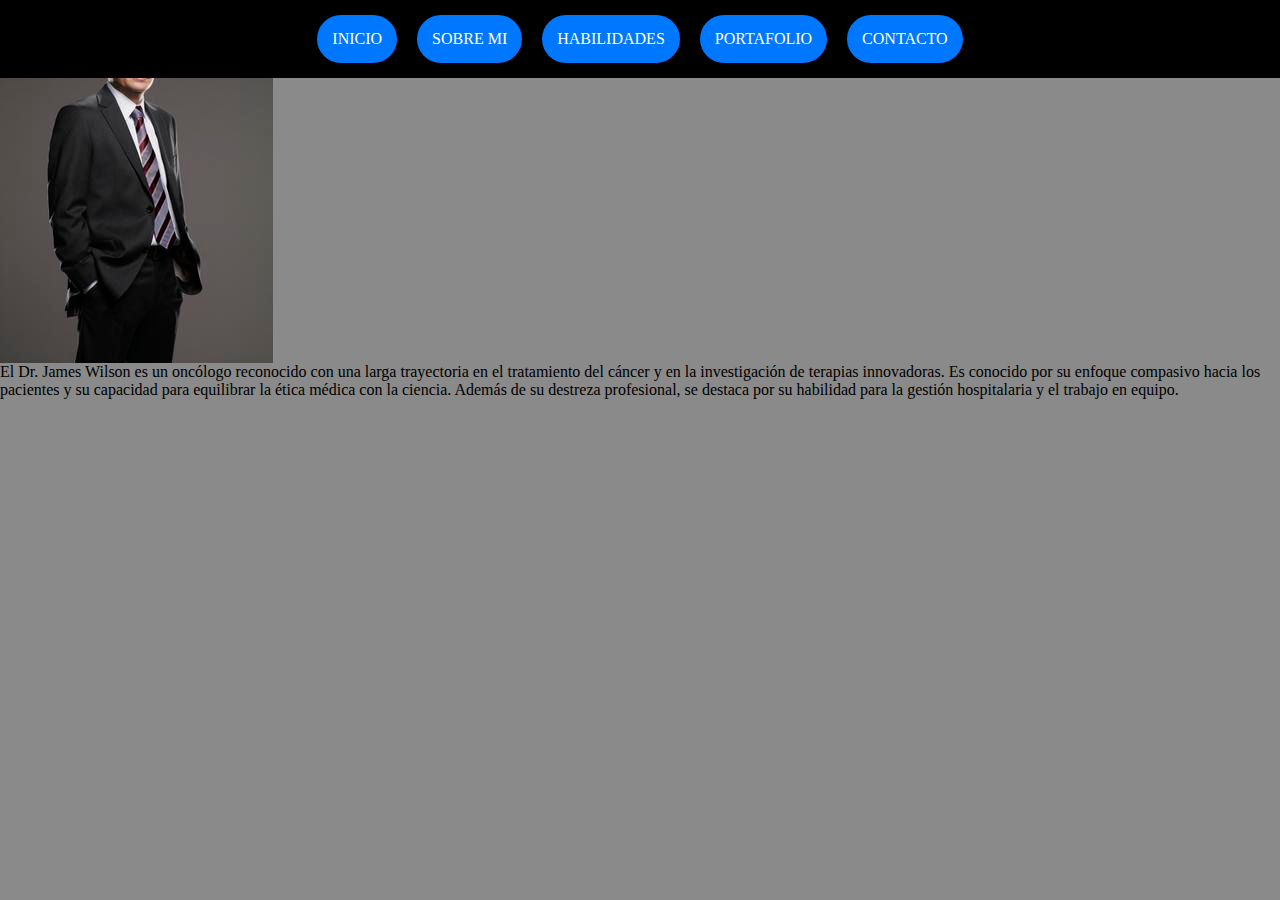
==== About me.html @ df3c3773 "Estilos de Start" ====
<html lang="en">
<head>
    <meta charset="UTF-8">
    <meta http-equiv="X-UA-Compatible" content="IE=edge">
    <meta name="Portafolios" content="width=device-width, initial-scale=1.0">
    <link rel="stylesheet" href="https://cdnjs.cloudflare.com/ajax/libs/font-awesome/4.7.0/css/font-awesome.css" integrity="sha512-5A8nwdMOWrSz20fDsjczgUidUBR8liPYU+WymTZP1lmY9G6Oc7HlZv156XqnsgNUzTyMefFTcsFH/tnJE/+xBg==" crossorigin="anonymous" referrerpolicy="no-referrer" />
    <title>Dr. James Wilson</title>
    <link rel="icon" href="img/Logo pagina.png" type="image/png">

    <link rel="stylesheet" href="css/Navigation menu.css">

</head>
<body>
    <!--SECCION NAVIGATION MENU-->
    <section class="contenedor-header">
        <header>
            <nav id="nav" class="resposive">
                <ul>
                    <li><a href="Index.html">Inicio</a></li>
                    <li><a href="About me.html">Sobre Mi</a></li>
                    <li><a href="Skills.html">Habilidades</a></li>
                    <li><a href="Portafolio.html">Portafolio</a></li>
                    <li><a href="Contact.html">Contacto</a></li>
                </ul>
            </nav>
        </header>
    </section>
   <!--SECCION ABOUT ME-->
   <section id="SobreMi" class="SobreMi">
    <article>
        <div class="contenido-seccion">
            <div class="imagen">
                <img src="img/James Wilson.jpg" alt="">
            </div>
            <div class="info">
                <p>El Dr. James Wilson es un oncólogo reconocido con una larga trayectoria en el tratamiento del cáncer 
                    y en la investigación de terapias innovadoras. Es conocido por su enfoque compasivo hacia los pacientes 
                    y su capacidad para equilibrar la ética médica con la ciencia. Además de su destreza profesional, se destaca
                    por su habilidad para la gestión hospitalaria y el trabajo en equipo.</p>
            </div>
        </div>
    </article>
</section>
</body>
</html>
---- css/Navigation menu.css ----
@import url('https://fonts.googleapis.com/css2?family=Atkinson+Hyperlegible:ital,wght@0,400;0,700;1,400;1,700&display=swap');
*{
    box-sizing: border-box;
    font-family: "Work Sans";
    margin: 0;
    padding: 0;
}
html{
    /*Me permite deslizar cuando hago clicks en los links del menu*/
    scroll-behavior: smooth;
    background-color: rgb(138, 138, 138);
}
/*NAVIGATION MENU*/
.contenedor-header{
    background-color: rgb(0, 0, 0);
    position: fixed;
    width: 100%;
    top: 0;
    left: 0;
    z-index: 99;
}
.contenedor-header header{
    max-width: 1100px;
    margin: auto;
    display: flex;
    justify-content: center;
    align-items: center;
    padding: 15px 20px 15px 20px;
}
.contenedor-header header ul{
    display: flex;
    list-style: none;
    padding: 0;
    margin: auto;
    width: 100%;
}
.contenedor-header header nav ul li{
    flex: 1;
    margin: 0 10px;
}
.contenedor-header header nav ul li a{
    display: flex;
    justify-content: center;
    align-items: center;
    color: rgb(255, 255, 255);
    padding: 15px;
    text-decoration: none;
    text-transform: uppercase;
    background-color: rgb(0, 119, 255);
    text-align: center;
    transition: background-color 0.3s, transform 0.3s;
    height: 100%;
    border-radius: 50px;
    white-space: nowrap;
}
.contenedor-header header nav ul li a:hover{
    background-color: rgb(38, 0, 255);
    transform: scale(1.05); /* Aumenta ligeramente el tamaño del cuadrado */
}
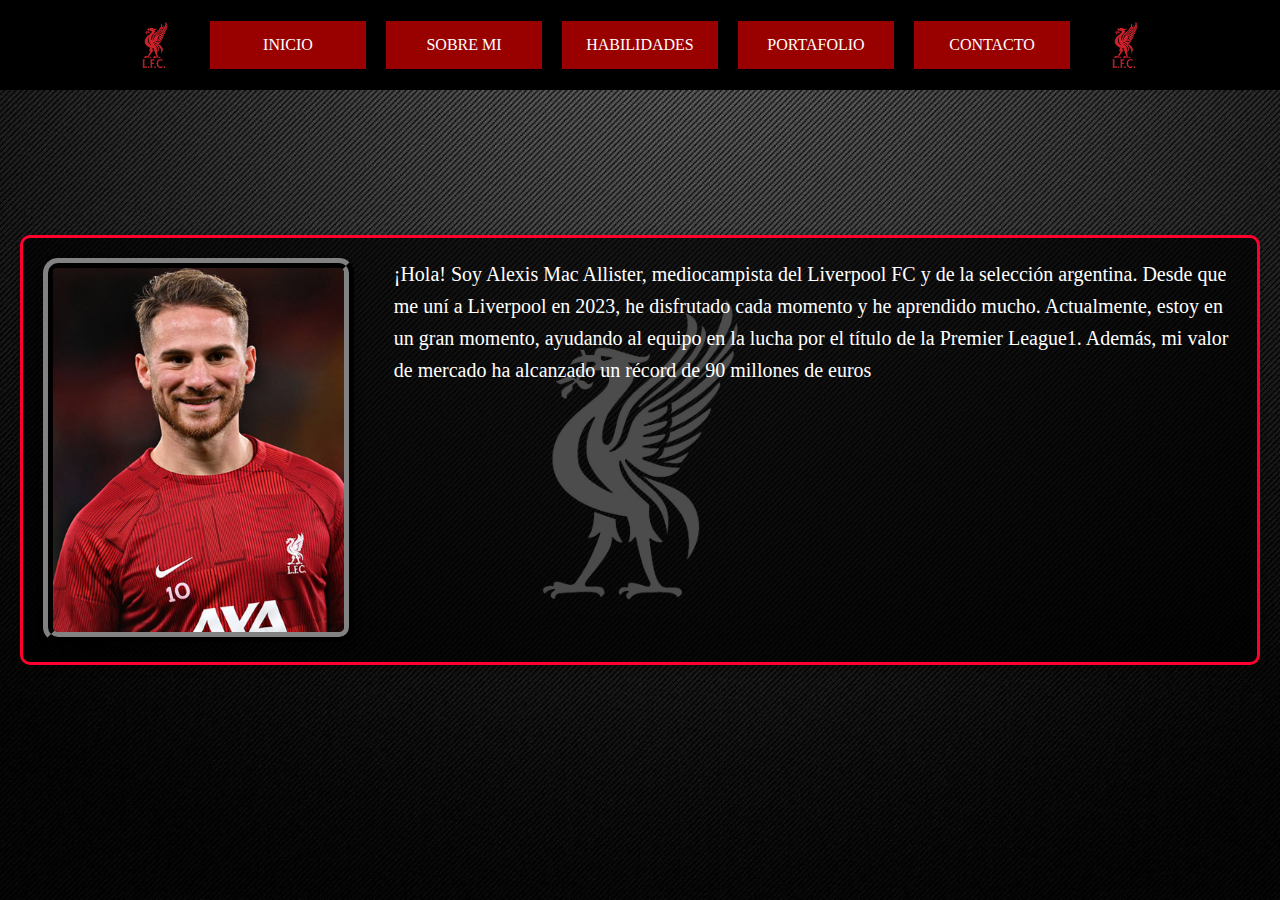
==== commit 09c45f9e: "Estilos Actualizados" ====
--- a/About me.html
+++ b/About me.html
@@ -8,12 +8,15 @@
     <link rel="icon" href="img/Logo pagina.png" type="image/png">
 
     <link rel="stylesheet" href="css/Navigation menu.css">
+    <link rel="stylesheet" href="css/About me.css">
+
 
 </head>
 <body>
-    <!--SECCION NAVIGATION MENU-->
-    <section class="contenedor-header">
+      <!--SECCION NAVIGATION MENU-->
+      <section class="contenedor-header">
         <header>
+            <img src="img/Logo-Liverpool.png" alt="Liverpool Logo" class="logo">
             <nav id="nav" class="resposive">
                 <ul>
                     <li><a href="Index.html">Inicio</a></li>
@@ -23,20 +26,21 @@
                     <li><a href="Contact.html">Contacto</a></li>
                 </ul>
             </nav>
+            <img src="img/Logo-Liverpool.png" alt="Liverpool Logo" class="logo">
         </header>
     </section>
    <!--SECCION ABOUT ME-->
    <section id="SobreMi" class="SobreMi">
     <article>
         <div class="contenido-seccion">
-            <div class="imagen">
-                <img src="img/James Wilson.jpg" alt="">
+            <div >
+                <img class="imagen" src="img/Alexis Mac Allister.jpg" alt="">
             </div>
             <div class="info">
-                <p>El Dr. James Wilson es un oncólogo reconocido con una larga trayectoria en el tratamiento del cáncer 
-                    y en la investigación de terapias innovadoras. Es conocido por su enfoque compasivo hacia los pacientes 
-                    y su capacidad para equilibrar la ética médica con la ciencia. Además de su destreza profesional, se destaca
-                    por su habilidad para la gestión hospitalaria y el trabajo en equipo.</p>
+                <p>¡Hola! Soy Alexis Mac Allister, mediocampista del Liverpool FC y de la selección argentina. 
+                    Desde que me uní a Liverpool en 2023, he disfrutado cada momento y he aprendido mucho. 
+                    Actualmente, estoy en un gran momento, ayudando al equipo en la lucha por el título de la Premier League1. 
+                    Además, mi valor de mercado ha alcanzado un récord de 90 millones de euros</p>
             </div>
         </div>
     </article>
--- a/css/Navigation menu.css
+++ b/css/Navigation menu.css
@@ -8,7 +8,6 @@
 html{
     /*Me permite deslizar cuando hago clicks en los links del menu*/
     scroll-behavior: smooth;
-    background-color: rgb(138, 138, 138);
 }
 /*NAVIGATION MENU*/
 .contenedor-header{
@@ -23,16 +22,25 @@
     max-width: 1100px;
     margin: auto;
     display: flex;
-    justify-content: center;
+    justify-content: space-between;
     align-items: center;
     padding: 15px 20px 15px 20px;
+}
+.contenedor-header header .logo{
+    width: 70px; /* Ajusta el tamaño del logo */
+    height: auto;
+}
+.contenedor-header header nav{
+    flex-grow: 1;
+    display: flex;
+    justify-content: center;
 }
 .contenedor-header header ul{
     display: flex;
     list-style: none;
     padding: 0;
     margin: auto;
-    width: 100%;
+    width: 150%;
 }
 .contenedor-header header nav ul li{
     flex: 1;
@@ -46,14 +54,17 @@
     padding: 15px;
     text-decoration: none;
     text-transform: uppercase;
-    background-color: rgb(0, 119, 255);
+    background-color: rgb(153, 0, 0);
     text-align: center;
     transition: background-color 0.3s, transform 0.3s;
     height: 100%;
-    border-radius: 50px;
     white-space: nowrap;
 }
 .contenedor-header header nav ul li a:hover{
-    background-color: rgb(38, 0, 255);
+    background-color: rgb(255, 0, 0);
     transform: scale(1.05); /* Aumenta ligeramente el tamaño del cuadrado */
 }
+.contenedor-header header .logo{
+    width: 90px; /* Ajusta el tamaño del logo */
+    height: auto;
+}--- a/css/About me.css
+++ b/css/About me.css
@@ -0,0 +1,41 @@
+/* Estilos para la sección "SobreMi" */
+.SobreMi {
+    height: 100vh;
+    background-image: url('../img/Fondo Liverpool.jpg'); /* Imagen de fondo relacionada con Liverpool */
+    background-size: cover; /* Ajusta la imagen para que ocupe toda la pantalla */
+    background-repeat: no-repeat; /* Evita que la imagen se repita */
+    background-position: center; /* Centra la imagen */
+    display: flex; 
+    align-items: center; 
+    justify-content: center; 
+    font-family: 'Arial', sans-serif; 
+    padding: 20px;
+}
+.contenido-seccion {
+    display: flex;
+    width: 100%; 
+    background-color: rgba(0, 0, 0, 0.7); 
+    border-radius: 10px; 
+    box-shadow: 0 4px 8px rgba(0, 0, 0, 0.3); /* Sombra para darle profundidad */
+    margin: 20px 0; 
+    padding: 20px; 
+    border: 3px solid #ff002f; 
+}
+.contenido-seccion .imagen {
+    width: 100%; /* Ajusta el tamaño de la imagen */
+    height: auto;
+    border: 10px ridge rgb(46, 46, 46); 
+    border-radius: 15px;
+    box-shadow: 0 4px 8px rgba(0, 0, 0, 0.2); /* Sombra para darle profundidad */
+    margin-right: 20px; /* Espacio entre la imagen y la información */
+}
+.contenido-seccion .info {
+    color: #ffffff;
+    width: 100%; /* Ajusta el tamaño de la sección de información */
+    height: auto;
+    text-align: left;
+    font-size: 20px;
+    line-height: 1.6; /* Espacio entre líneas */
+    font-family: 'Arial', sans-serif; /* Fuente sencilla y legible */
+    margin-left: 40px;
+}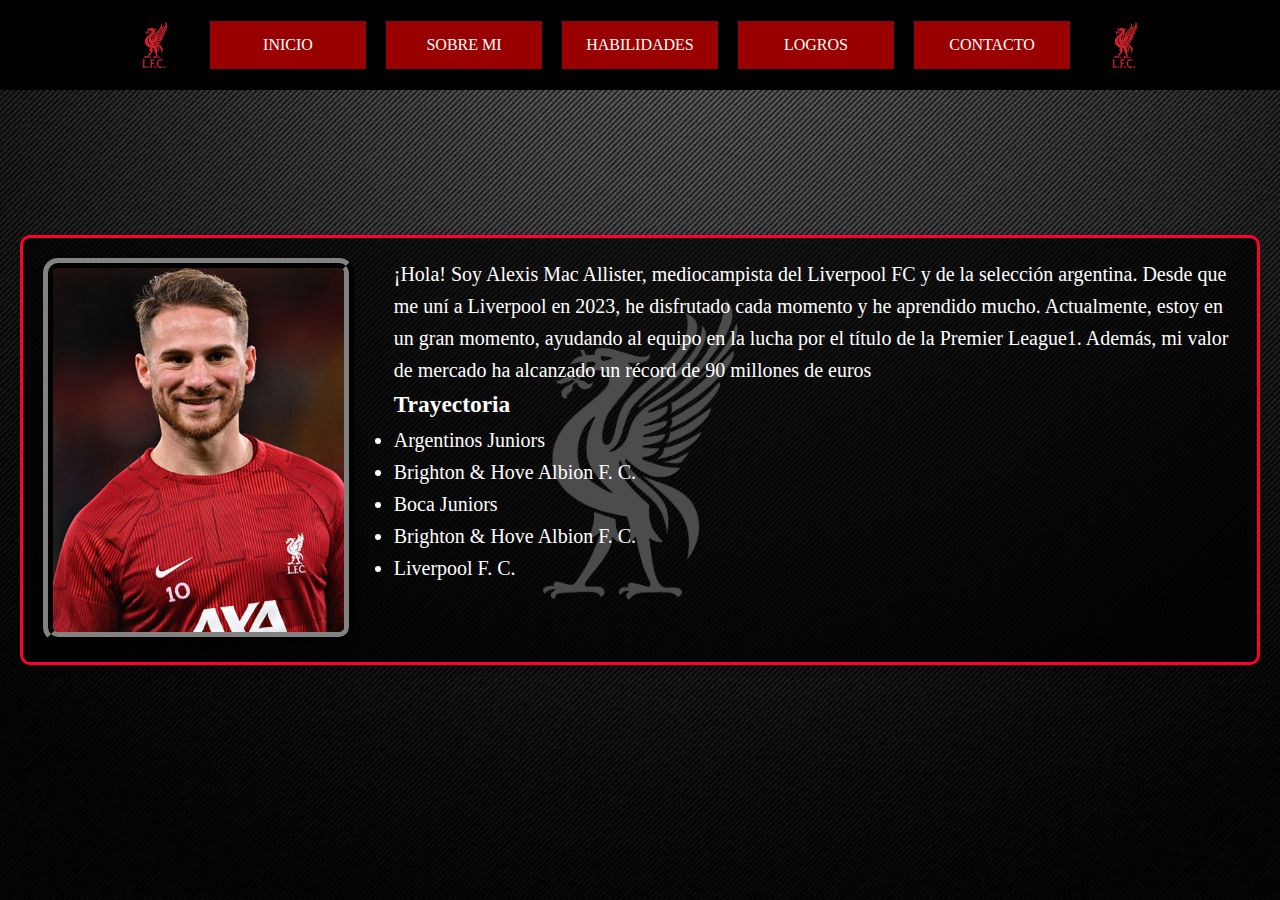
==== commit a0500ffd: "Estilos Actualizados" ====
--- a/About me.html
+++ b/About me.html
@@ -4,7 +4,7 @@
     <meta http-equiv="X-UA-Compatible" content="IE=edge">
     <meta name="Portafolios" content="width=device-width, initial-scale=1.0">
     <link rel="stylesheet" href="https://cdnjs.cloudflare.com/ajax/libs/font-awesome/4.7.0/css/font-awesome.css" integrity="sha512-5A8nwdMOWrSz20fDsjczgUidUBR8liPYU+WymTZP1lmY9G6Oc7HlZv156XqnsgNUzTyMefFTcsFH/tnJE/+xBg==" crossorigin="anonymous" referrerpolicy="no-referrer" />
-    <title>Dr. James Wilson</title>
+    <title>Alexis Mac Allister</title>
     <link rel="icon" href="img/Logo pagina.png" type="image/png">
 
     <link rel="stylesheet" href="css/Navigation menu.css">
@@ -22,7 +22,7 @@
                     <li><a href="Index.html">Inicio</a></li>
                     <li><a href="About me.html">Sobre Mi</a></li>
                     <li><a href="Skills.html">Habilidades</a></li>
-                    <li><a href="Portafolio.html">Portafolio</a></li>
+                    <li><a href="Logros.html">Logros</a></li>
                     <li><a href="Contact.html">Contacto</a></li>
                 </ul>
             </nav>
@@ -41,6 +41,14 @@
                     Desde que me uní a Liverpool en 2023, he disfrutado cada momento y he aprendido mucho. 
                     Actualmente, estoy en un gran momento, ayudando al equipo en la lucha por el título de la Premier League1. 
                     Además, mi valor de mercado ha alcanzado un récord de 90 millones de euros</p>
+                <h3>Trayectoria</h3>
+                <ul class="Trayectoria">
+                    <li>Argentinos Juniors</li>
+                    <li>Brighton & Hove Albion F. C.</li>
+                    <li>Boca Juniors</li>
+                    <li>Brighton & Hove Albion F. C.</li>
+                    <li>Liverpool F. C.</li>
+                </ul>
             </div>
         </div>
     </article>
--- a/css/About me.css
+++ b/css/About me.css
@@ -13,13 +13,20 @@
 }
 .contenido-seccion {
     display: flex;
-    width: 100%; 
-    background-color: rgba(0, 0, 0, 0.7); 
-    border-radius: 10px; 
-    box-shadow: 0 4px 8px rgba(0, 0, 0, 0.3); /* Sombra para darle profundidad */
-    margin: 20px 0; 
-    padding: 20px; 
-    border: 3px solid #ff002f; 
+    width: 100%;
+    background-color: rgba(0, 0, 0, 0.7);
+    border-radius: 10px;
+    box-shadow: 0 4px 8px rgba(0, 0, 0, 0.3);
+    margin: 20px 0;
+    padding: 20px;
+    border: 3px solid #ff002f;
+    transition: transform 0.3s ease;
+}
+.contenido-seccion:hover {
+    transform: scale(1.03);
+}
+.contenido-seccion:hover {
+    box-shadow: 0 8px 16px rgba(255, 0, 47, 0.5);
 }
 .contenido-seccion .imagen {
     width: 100%; /* Ajusta el tamaño de la imagen */
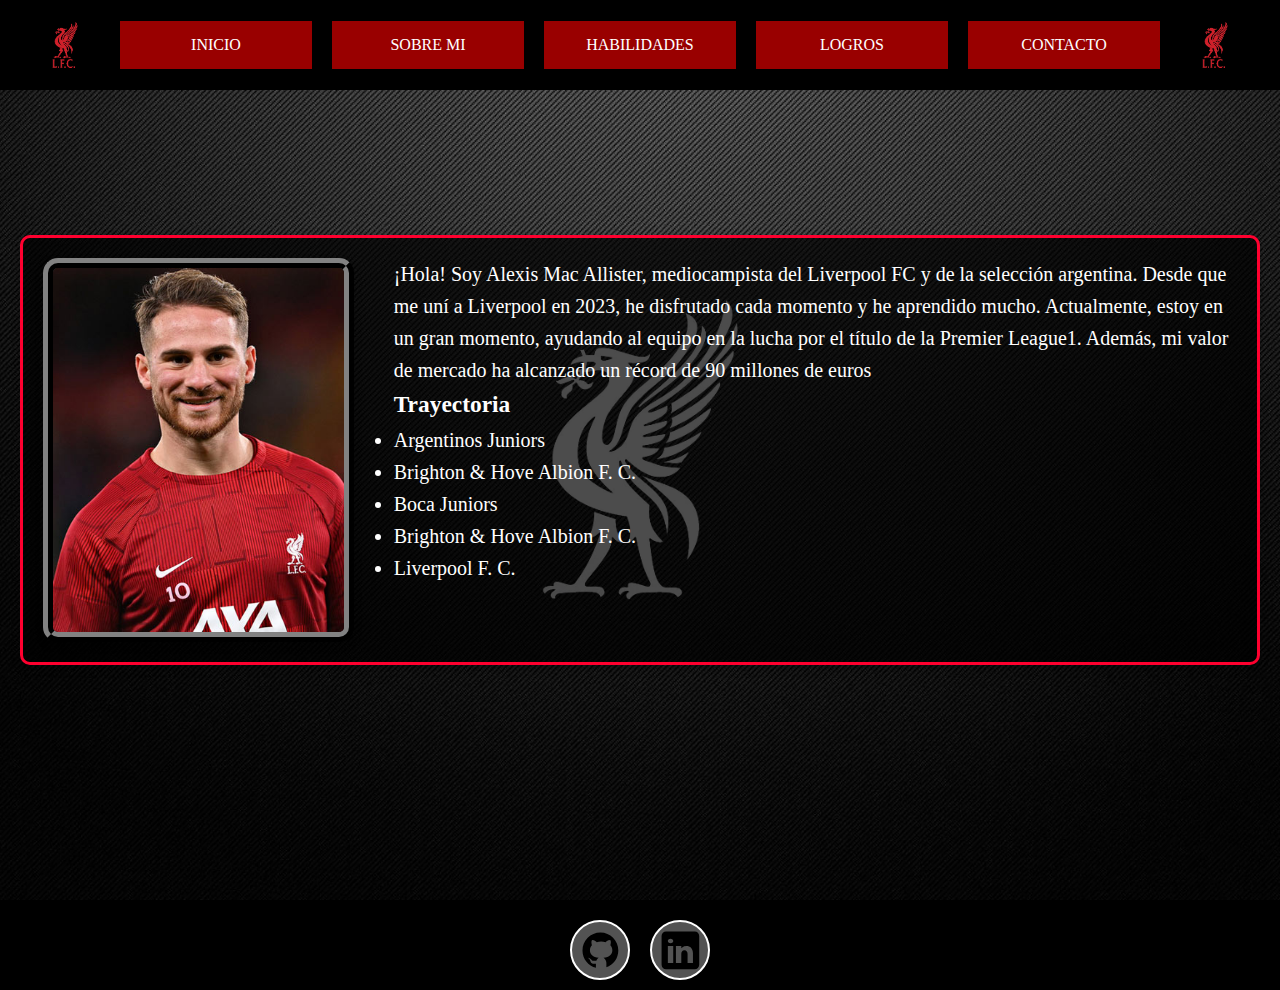
==== commit c5be6321: "Pagina Terminada" ====
--- a/About me.html
+++ b/About me.html
@@ -9,12 +9,13 @@
 
     <link rel="stylesheet" href="css/Navigation menu.css">
     <link rel="stylesheet" href="css/About me.css">
+    <link rel="stylesheet" href="css/footer.css">
 
 
 </head>
 <body>
-      <!--SECCION NAVIGATION MENU-->
-      <section class="contenedor-header">
+    <!--SECCION NAVIGATION MENU-->
+    <section class="contenedor-header">
         <header>
             <img src="img/Logo-Liverpool.png" alt="Liverpool Logo" class="logo">
             <nav id="nav" class="resposive">
@@ -29,8 +30,8 @@
             <img src="img/Logo-Liverpool.png" alt="Liverpool Logo" class="logo">
         </header>
     </section>
-   <!--SECCION ABOUT ME-->
-   <section id="SobreMi" class="SobreMi">
+    <!--SECCION ABOUT ME-->
+    <section id="SobreMi" class="SobreMi">
     <article>
         <div class="contenido-seccion">
             <div >
@@ -52,6 +53,19 @@
             </div>
         </div>
     </article>
-</section>
+    </section>
+    <!--FOOTER-->
+    <footer>
+    <article class="redes">
+       <a target="_blank" href="https://github.com/"><svg xmlns="http://www.w3.org/2000/svg" x="0px" y="0px" width="100" height="100" viewBox="0 0 30 30">
+        <path d="M15,3C8.373,3,3,8.373,3,15c0,5.623,3.872,10.328,9.092,11.63C12.036,26.468,12,26.28,12,26.047v-2.051 c-0.487,0-1.303,0-1.508,0c-0.821,0-1.551-0.353-1.905-1.009c-0.393-0.729-0.461-1.844-1.435-2.526 c-0.289-0.227-0.069-0.486,0.264-0.451c0.615,0.174,1.125,0.596,1.605,1.222c0.478,0.627,0.703,0.769,1.596,0.769 c0.433,0,1.081-0.025,1.691-0.121c0.328-0.833,0.895-1.6,1.588-1.962c-3.996-0.411-5.903-2.399-5.903-5.098 c0-1.162,0.495-2.286,1.336-3.233C9.053,10.647,8.706,8.73,9.435,8c1.798,0,2.885,1.166,3.146,1.481C13.477,9.174,14.461,9,15.495,9 c1.036,0,2.024,0.174,2.922,0.483C18.675,9.17,19.763,8,21.565,8c0.732,0.731,0.381,2.656,0.102,3.594 c0.836,0.945,1.328,2.066,1.328,3.226c0,2.697-1.904,4.684-5.894,5.097C18.199,20.49,19,22.1,19,23.313v2.734 c0,0.104-0.023,0.179-0.035,0.268C23.641,24.676,27,20.236,27,15C27,8.373,21.627,3,15,3z"></path>
+    </svg></a>
+        <a target="_blank" href="https://ar.linkedin.com/">
+            <svg xmlns="http://www.w3.org/2000/svg" x="0px" y="0px" width="100" height="100" viewBox="0 0 50 50">
+                <path d="M41,4H9C6.24,4,4,6.24,4,9v32c0,2.76,2.24,5,5,5h32c2.76,0,5-2.24,5-5V9C46,6.24,43.76,4,41,4z M17,20v19h-6V20H17z M11,14.47c0-1.4,1.2-2.47,3-2.47s2.93,1.07,3,2.47c0,1.4-1.12,2.53-3,2.53C12.2,17,11,15.87,11,14.47z M39,39h-6c0,0,0-9.26,0-10 c0-2-1-4-3.5-4.04h-0.08C27,24.96,26,27.02,26,29c0,0.91,0,10,0,10h-6V20h6v2.56c0,0,1.93-2.56,5.81-2.56 c3.97,0,7.19,2.73,7.19,8.26V39z"></path>
+            </svg>
+        </a>    
+    </article>
+</footer>
 </body>
 </html>--- a/css/Navigation menu.css
+++ b/css/Navigation menu.css
@@ -1,4 +1,3 @@
-@import url('https://fonts.googleapis.com/css2?family=Atkinson+Hyperlegible:ital,wght@0,400;0,700;1,400;1,700&display=swap');
 *{
     box-sizing: border-box;
     font-family: "Work Sans";
@@ -19,12 +18,11 @@
     z-index: 99;
 }
 .contenedor-header header{
-    max-width: 1100px;
     margin: auto;
     display: flex;
     justify-content: space-between;
     align-items: center;
-    padding: 15px 20px 15px 20px;
+    padding: 15px 20px;
 }
 .contenedor-header header .logo{
     width: 70px; /* Ajusta el tamaño del logo */
@@ -37,10 +35,9 @@
 }
 .contenedor-header header ul{
     display: flex;
-    list-style: none;
     padding: 0;
     margin: auto;
-    width: 150%;
+    width: 100%;
 }
 .contenedor-header header nav ul li{
     flex: 1;
@@ -67,4 +64,5 @@
 .contenedor-header header .logo{
     width: 90px; /* Ajusta el tamaño del logo */
     height: auto;
-}+}
+
--- a/css/About me.css
+++ b/css/About me.css
@@ -45,4 +45,4 @@
     line-height: 1.6; /* Espacio entre líneas */
     font-family: 'Arial', sans-serif; /* Fuente sencilla y legible */
     margin-left: 40px;
-}+}
--- a/css/footer.css
+++ b/css/footer.css
@@ -0,0 +1,42 @@
+/*FOOTER*/
+footer {
+    background-color: rgb(0,0,0);
+    color: #fff;
+    padding: 20px 0 10px 0;
+    text-align: center;
+    width: 100%;
+}
+
+footer .redes {
+    display: flex;
+    justify-content: center;
+    gap: 20px;
+}
+
+footer .redes a {
+    color: #fff;
+    display: flex;
+    justify-content: center;
+    align-items: center;
+    text-decoration: none;
+    background-color: #535353;
+    border: 2px solid #fff;
+    border-radius: 50%;
+    width: 60px;
+    height: 60px;
+    transition: transform 0.3s ease, background-color 0.3s ease, box-shadow 0.3s ease;
+}
+
+footer .redes a:hover {
+    transform: scale(1.1);
+    background-color: rgb(253, 0, 0);
+    color: #000;
+    border-color: rgb(255, 0, 0);
+    box-shadow: 0 0 10px rgb(255, 0, 0); /* Añade una sombra brillante */
+}
+
+footer .redes a svg {
+    display: block;
+    width: 80%; /* Ocupa el 80% del círculo */
+    height: 80%; /* Ocupa el 80% del círculo */
+}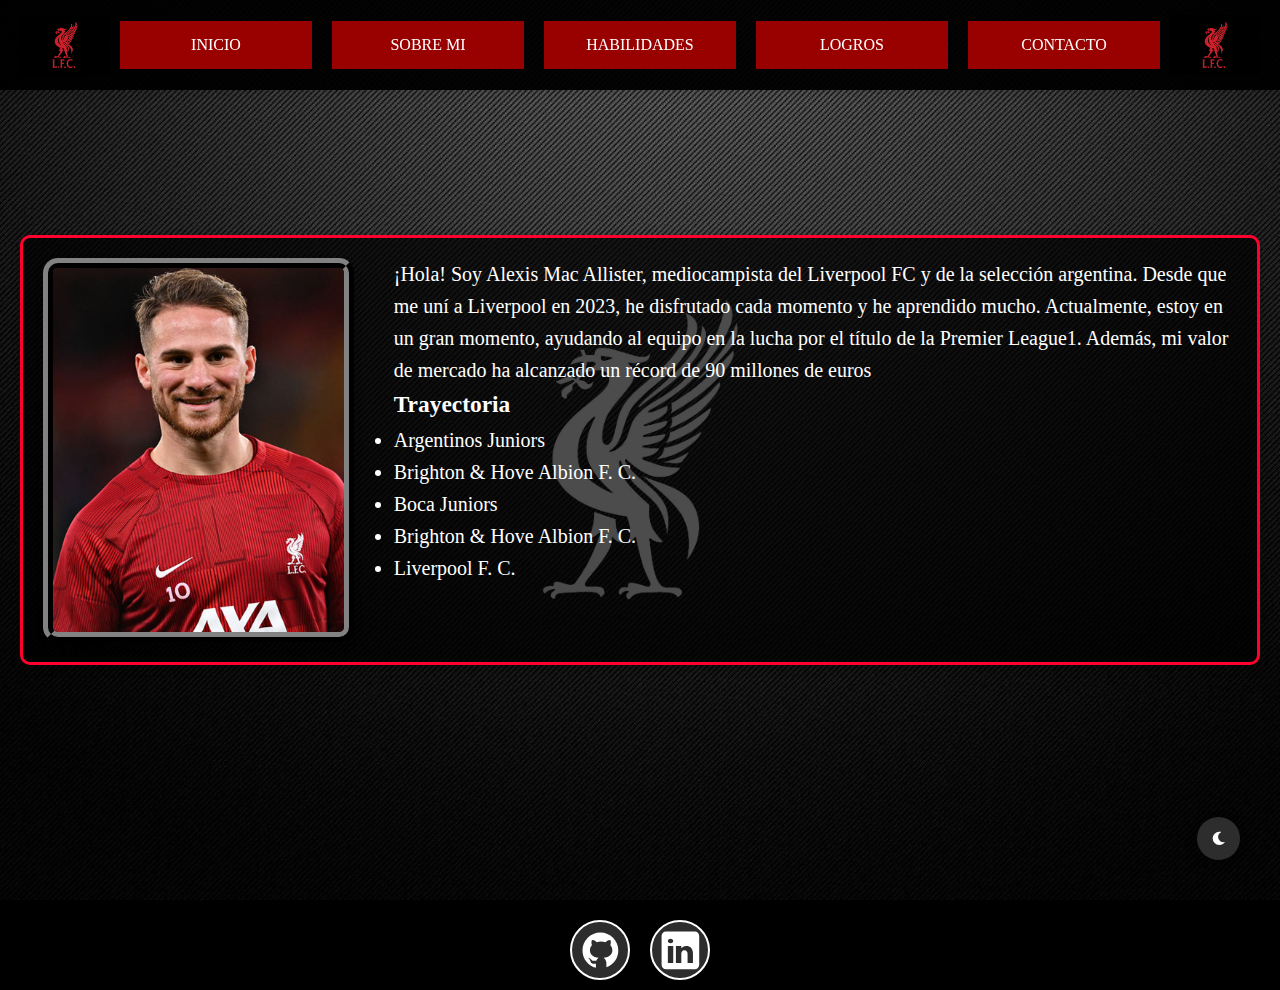
==== commit fdfc8f4f: "Pagina Actualizada" ====
--- a/About me.html
+++ b/About me.html
@@ -1,4 +1,4 @@
-<html lang="en">
+<html lang="en" data-theme="dark">
 <head>
     <meta charset="UTF-8">
     <meta http-equiv="X-UA-Compatible" content="IE=edge">
@@ -7,10 +7,14 @@
     <title>Alexis Mac Allister</title>
     <link rel="icon" href="img/Logo pagina.png" type="image/png">
 
+    <!-- Existing meta tags -->
+    <link rel="stylesheet" href="https://cdnjs.cloudflare.com/ajax/libs/font-awesome/5.15.4/css/all.min.css">
+    <link rel="stylesheet" href="css/theme.css">
     <link rel="stylesheet" href="css/Navigation menu.css">
     <link rel="stylesheet" href="css/About me.css">
     <link rel="stylesheet" href="css/footer.css">
-
+    <!-- Add other page-specific CSS files -->
+    <script src="theme.js"></script>
 
 </head>
 <body>
@@ -67,5 +71,8 @@
         </a>    
     </article>
 </footer>
+<button id="themeToggle" class="theme-toggle">
+    <i class="fas fa-sun"></i>
+</button>
 </body>
 </html>--- a/css/theme.css
+++ b/css/theme.css
@@ -0,0 +1,55 @@
+:root {
+    /* Dark theme (default) */
+    --primary-bg: #1a1a1a;
+    --secondary-bg: #2d2d2d;
+    --text-color: #ffffff;
+    --title-color: #ff0000;
+    --accent-color: #ff0000;
+    --nav-bg: rgba(0, 0, 0, 0.95);
+    --nav-text: #ffffff;
+    --footer-bg: #000000;
+    --card-bg: #2d2d2d;
+    --border-color: #444;
+    --hover-color: #ff0000;
+    --overlay-color: rgba(0, 0, 0, 0.7);
+}
+
+[data-theme="light"] {
+    --primary-bg: #ffffff;
+    --secondary-bg: #f5f5f5;
+    --text-color: #333333;
+    --title-color: #cc0000;
+    --accent-color: #cc0000;
+    --nav-bg: rgba(255, 255, 255, 0.95);
+    --nav-text: #333333;
+    --footer-bg: #f5f5f5;
+    --card-bg: #ffffff;
+    --border-color: #ddd;
+    --hover-color: #cc0000;
+    --overlay-color: rgba(255, 255, 255, 0.8);
+}
+
+/* Global transitions */
+* {
+    transition: background-color 0.3s, color 0.3s, border-color 0.3s;
+}
+.theme-toggle {
+    position: fixed;
+    bottom: 40px;  /* Changed from top to bottom */
+    right: 40px;   /* Increased distance from right edge */
+    padding: 15px; /* Slightly larger button */
+    border-radius: 50%;
+    border: none;
+    background: var(--secondary-bg);
+    color: var(--text-color);
+    cursor: pointer;
+    z-index: 1000;
+    box-shadow: 0 2px 10px rgba(0,0,0,0.2);
+    transition: all 0.3s ease;
+}
+
+.theme-toggle:hover {
+    transform: scale(1.1);
+    background: var(--accent-color);
+    box-shadow: 0 0 15px var(--accent-color);
+}--- a/css/Navigation menu.css
+++ b/css/Navigation menu.css
@@ -8,7 +8,30 @@
     /*Me permite deslizar cuando hago clicks en los links del menu*/
     scroll-behavior: smooth;
 }
+
 /*NAVIGATION MENU*/
+.contenedor-header {
+    background: var(--nav-bg) !important;
+    position: fixed;
+    width: 100%;
+    top: 0;
+    left: 0;
+    z-index: 99;
+    box-shadow: 0 2px 10px rgba(0,0,0,0.1);
+}
+
+header {
+    background: transparent;
+}
+
+header nav ul li a {
+    color: var(--nav-text);
+    transition: color 0.3s ease;
+}
+
+header nav ul li a:hover {
+    color: var(--hover-color);
+}
 .contenedor-header{
     background-color: rgb(0, 0, 0);
     position: fixed;
@@ -65,4 +88,47 @@
     width: 90px; /* Ajusta el tamaño del logo */
     height: auto;
 }
+header nav ul {
+    list-style: none;
+    padding: 0;
+    margin: 0;
+}
 
+/* Logo handling for theme changes */
+header .logo {
+    display: block;
+    transition: opacity 0.3s ease;
+}
+
+/* Hide logos in light mode */
+[data-theme="light"] header .logo {
+    opacity: 0;
+    visibility: hidden;
+}
+
+@media (max-width: 700px) {
+    nav ul {
+        visibility: hidden;
+        opacity: 0;
+       
+    }
+    nav:hover ul {
+        visibility: visible;
+        opacity: 1;
+        
+    }
+    nav ul {
+        display: grid;
+        grid-template-columns: repeat(1, 1fr);
+        flex-direction: column;
+        background-color: #000000;
+        border: 1px solid #ccc;
+        padding: 10px;
+    }
+    nav ul li {
+        margin: 10px 0;
+    }
+    .logo {
+        width: 80px;
+    }
+}
--- a/css/footer.css
+++ b/css/footer.css
@@ -1,4 +1,51 @@
 /*FOOTER*/
+/*FOOTER*/
+footer {
+    background-color: var(--footer-bg) !important;
+    color: var(--nav-text) !important;
+    padding: 20px 0 10px 0;
+    text-align: center;
+    width: 100%;
+}
+
+footer .redes {
+    display: flex;
+    justify-content: center;
+    gap: 20px;
+}
+
+footer .redes a {
+    color: var(--nav-text) !important;
+    display: flex;
+    justify-content: center;
+    align-items: center;
+    text-decoration: none;
+    background-color: var(--secondary-bg) !important;
+    border: 2px solid var(--nav-text) !important;
+    border-radius: 50%;
+    width: 60px;
+    height: 60px;
+    transition: transform 0.3s ease, background-color 0.3s ease, box-shadow 0.3s ease;
+}
+
+footer .redes a:hover {
+    transform: scale(1.1);
+    background-color: var(--accent-color) !important;
+    color: var(--nav-text) !important;
+    border-color: var(--accent-color) !important;
+    box-shadow: 0 0 10px var(--accent-color);
+}
+
+footer .redes a svg {
+    display: block;
+    width: 80%;
+    height: 80%;
+    fill: var(--nav-text) !important;
+}
+
+footer .redes a:hover svg {
+    fill: var(--nav-text) !important;
+}
 footer {
     background-color: rgb(0,0,0);
     color: #fff;
